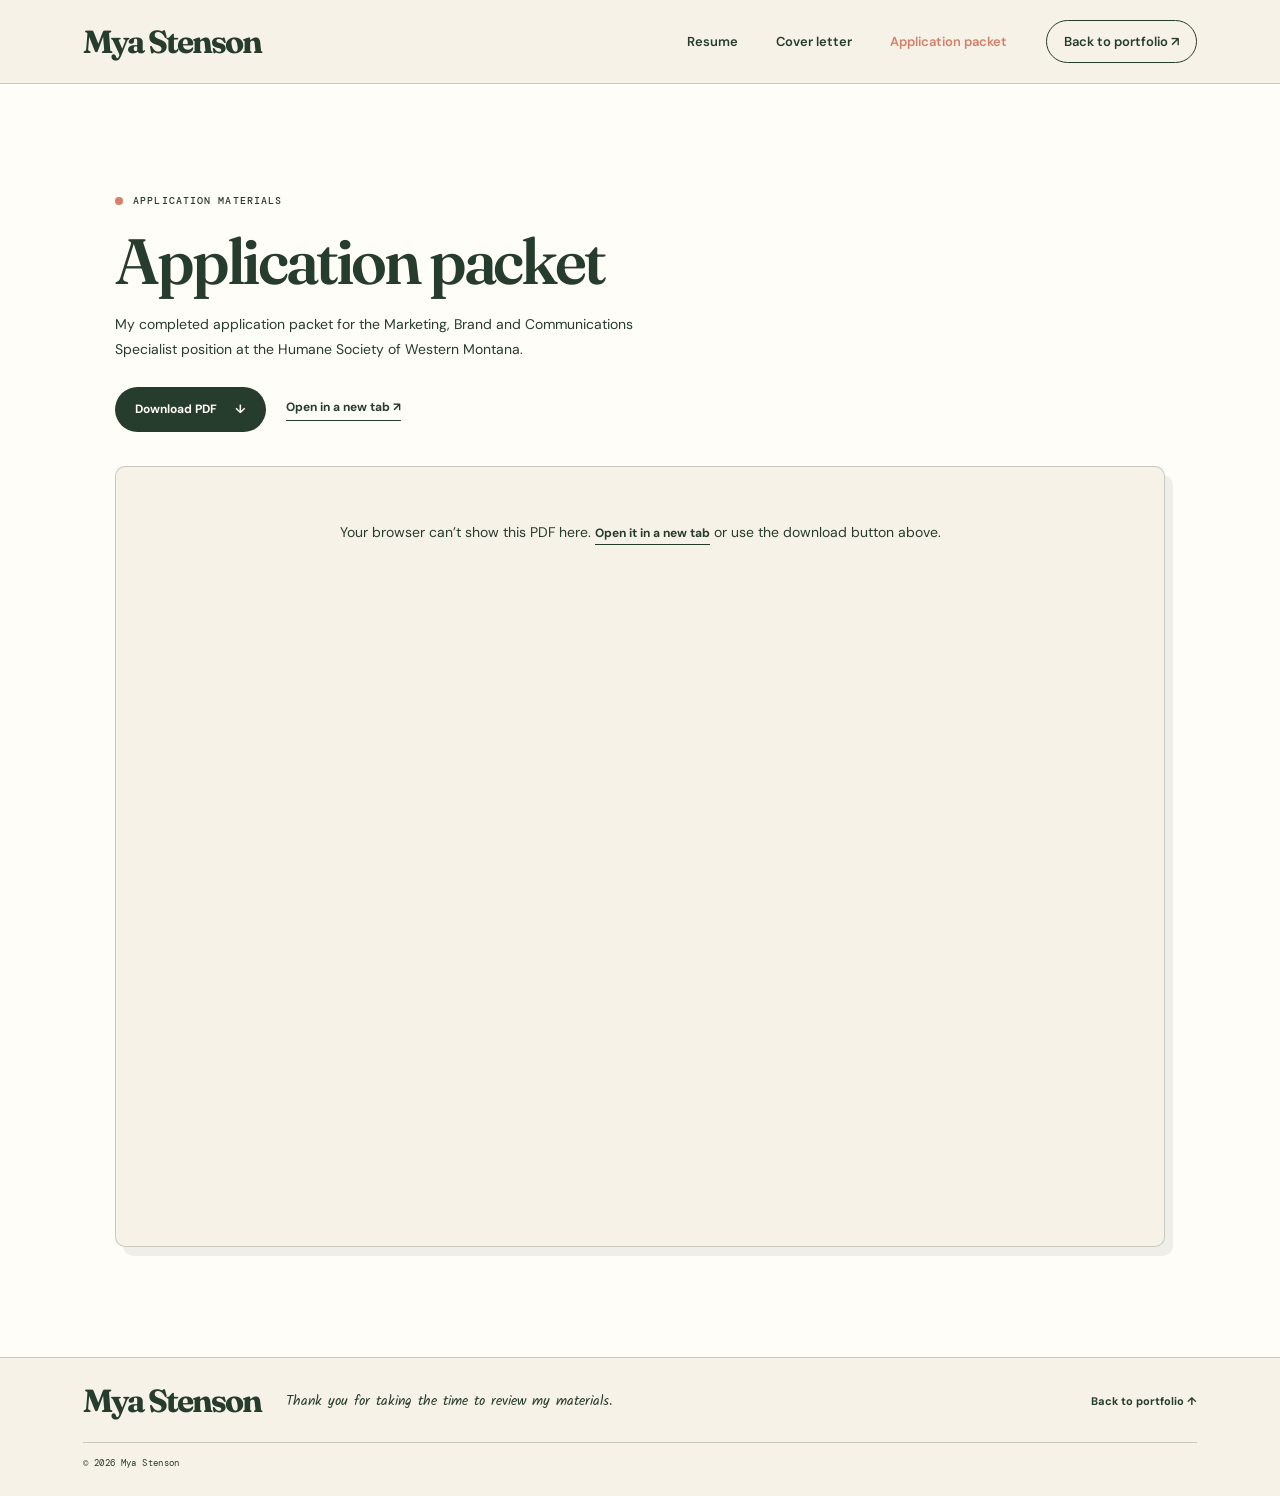
==== application.html @ 236c0593 "rewrite commit" ====
<!doctype html>
<html lang="en">
<head>
  <meta charset="utf-8">
  <meta name="viewport" content="width=device-width, initial-scale=1">
  <meta name="theme-color" content="#f7f2e8">
  <meta name="robots" content="noindex">
  <meta name="description" content="My completed application packet for the Marketing, Brand and Communications Specialist position at the Humane Society of Western Montana.">
  <title>Application packet &mdash; Mya Stenson</title>
  <link rel="preconnect" href="https://fonts.googleapis.com">
  <link rel="preconnect" href="https://fonts.gstatic.com" crossorigin>
  <link href="https://fonts.googleapis.com/css2?family=DM+Mono:wght@400;500&family=DM+Sans:wght@400;500;600;700&family=Fraunces:opsz,wght@9..144,500;9..144,600;9..144,700&display=swap" rel="stylesheet">
  <link rel="stylesheet" href="style.css">
  <script src="script.js" defer></script>
</head>
<body>
  <a class="skip-link" href="#main">Skip to content</a>
  <div class="page-shell">
    <header class="site-header">
      <a class="wordmark" href="index.html" aria-label="Mya Stenson, home">Mya Stenson</a>
      <button class="menu-toggle" aria-expanded="false" aria-controls="site-nav">Menu <span aria-hidden="true">&#65291;</span></button>
      <nav id="site-nav" class="site-nav" aria-label="Main navigation">
        <a href="resume.html">Resume</a>
        <a href="cover-letter.html">Cover letter</a>
        <a href="application.html" aria-current="page">Application packet</a>
        <a class="nav-contact" href="index.html#materials">Back to portfolio <span aria-hidden="true">&#8599;</span></a>
      </nav>
    </header>

    <main id="main">
      <section class="doc-page section-pad">
        <p class="eyebrow"><span class="eyebrow-dot"></span> Application materials</p>
        <h1>Application packet</h1>
        <p class="doc-intro">My completed application packet for the Marketing, Brand and Communications Specialist position at the Humane Society of Western Montana.</p>
        <div class="doc-actions">
          <a class="button button-dark" href="assets/mya-stenson-application-packet.pdf" download>Download PDF <span aria-hidden="true">&#8595;</span></a>
          <a class="text-link" href="assets/mya-stenson-application-packet.pdf" target="_blank" rel="noreferrer">Open in a new tab <span aria-hidden="true">&#8599;</span></a>
        </div>
        <div class="doc-viewer">
          <object data="assets/mya-stenson-application-packet.pdf#view=FitH" type="application/pdf" aria-label="Mya Stenson application packet">
            <p class="doc-fallback">Your browser can&rsquo;t show this PDF here. <a class="text-link" href="assets/mya-stenson-application-packet.pdf" target="_blank" rel="noreferrer">Open it in a new tab</a> or use the download button above.</p>
          </object>
        </div>
        <p class="doc-mobile-note">PDF previews don&rsquo;t work well on most phones. Use the buttons above to open or download the file.</p>
      </section>
    </main>

    <footer class="site-footer">
      <a class="wordmark" href="index.html">Mya Stenson</a>
      <p>Thank you for taking the time to review my materials.</p>
      <a href="index.html#materials" class="back-top">Back to portfolio &uarr;</a>
      <small>&copy; <span id="year">2026</span> Mya Stenson</small>
    </footer>
  </div>
</body>
</html>
---- style.css ----
/* Mya Stenson portfolio styles */
@import url('https://fonts.googleapis.com/css2?family=Kalam:wght@400;700&display=swap');
:root {
  --paper:#f7f2e8;
  --paper-deep:#eee5d4;
  --ink:#263c2d;
  --green:#526b4d;
  --sage:#d8e0c9;
  --sage-deep:#a4b794;
  --coral:#d77e67;
  --yellow:#f3d47b;
  --lavender:#d8cce2;
  --white:#fffdf7;
  --line:rgba(38,60,45,.22);
  --serif:'Fraunces',Georgia,serif;
  --sans:'DM Sans',Arial,sans-serif;
  --mono:'DM Mono',monospace;
  --hand:'Kalam',cursive;
}
* {
  box-sizing:border-box;
}
html {
  scroll-behavior:smooth;
  scroll-padding-top:95px;
}
body {
  margin:0;
  background:var(--paper);
  color:var(--ink);
  font-family:var(--sans);
  font-size:16px;
  line-height:1.65;
}
a {
  color:inherit;
  text-decoration:none;
}
a:focus-visible,
button:focus-visible {
  outline:3px dashed var(--coral);
  outline-offset:4px;
}
.page-shell {
  max-width:1600px;
  margin:auto;
  overflow:hidden;
}
.skip-link {
  position:absolute;
  left:-9999px;
  top:10px;
  background:var(--ink);
  color:white;
  padding:10px 16px;
  z-index:100;
}
.skip-link:focus {
  left:10px;
}
.site-header {
  height:84px;
  padding:0 6.5%;
  display:flex;
  align-items:center;
  justify-content:space-between;
  border-bottom:1px solid var(--line);
  position:relative;
  z-index:10;
}
.wordmark {
  font-family:var(--serif);
  font-size:32px;
  font-weight:700;
  letter-spacing:-2px;
  line-height:1;
}
.site-nav {
  display:flex;
  align-items:center;
  gap:clamp(20px,3vw,46px);
  font-size:13px;
  font-weight:600;
}
.site-nav a:not(.nav-contact) {
  position:relative;
}
.site-nav a:not(.nav-contact):after {
  content:"";
  height:2px;
  position:absolute;
  bottom:-5px;
  left:0;
  width:0;
  background:var(--coral);
  transition:width .2s;
}
.site-nav a:hover:after {
  width:100%;
}
.nav-contact {
  border:1px solid var(--ink);
  border-radius:30px;
  padding:10px 17px;
}
.nav-contact:hover {
  background:var(--yellow);
}
.menu-toggle {
  display:none;
}
.hero {
  min-height:620px;
  padding:70px 9% 78px;
  display:grid;
  grid-template-columns:1.08fr .92fr;
  gap:5%;
  align-items:center;
  position:relative;
}
.hero-copy {
  max-width:650px;
  position:relative;
  z-index:2;
}
.eyebrow {
  font:500 10px var(--mono);
  letter-spacing:.11em;
  text-transform:uppercase;
  margin:0 0 20px;
  display:flex;
  align-items:center;
  gap:10px;
}
.eyebrow-dot {
  width:8px;
  height:8px;
  border-radius:50%;
  background:var(--coral);
  display:inline-block;
}
.hero h1,
.section-heading h2,
.writing-copy h2,
.about-heading h2,
.contact-section h2 {
  font:600 clamp(42px,5.3vw,76px)/1.05 var(--serif);
  letter-spacing:-.055em;
  margin:0;
}
.hero h1 em,
.section-heading h2 em,
.writing-copy h2 em,
.about-heading h2 em,
.contact-section h2 em {
  font-weight:500;
  color:var(--coral);
}
.hero-intro {
  font-size:17px;
  line-height:1.8;
  max-width:475px;
  margin:25px 0 29px;
}
.hero-actions,
.project-links,
.writing-actions {
  display:flex;
  align-items:center;
  gap:20px;
  flex-wrap:wrap;
}
.button {
  display:inline-flex;
  gap:18px;
  align-items:center;
  justify-content:center;
  border-radius:40px;
  padding:13px 20px;
  font-size:12px;
  font-weight:700;
  transition:transform .2s,box-shadow .2s;
}
.button:hover {
  transform:translateY(-3px);
  box-shadow:4px 5px 0 rgba(38,60,45,.15);
}
.button-dark {
  background:var(--ink);
  color:var(--white);
}
.button-light {
  background:var(--yellow);
  color:var(--ink);
}
.text-link {
  font-size:12px;
  font-weight:700;
  border-bottom:1px solid currentColor;
  padding-bottom:3px;
}
.text-link:hover {
  color:var(--coral);
}
.hero-note {
  margin-top:42px;
  display:flex;
  gap:11px;
  align-items:center;
  font:16px var(--hand);
  transform:rotate(-2deg);
}
.hero-art {
  max-width:470px;
  justify-self:end;
  width:100%;
  position:relative;
}
.art-caption {
  font:16px var(--hand);
  text-align:center;
  margin:24px 0 0;
  transform:rotate(-2deg);
}
.intro-strip {
  display:flex;
  align-items:center;
  justify-content:center;
  gap:clamp(13px,3vw,40px);
  padding:22px 4%;
  background:var(--yellow);
  font:12px var(--mono);
  letter-spacing:.04em;
  flex-wrap:wrap;
}
.intro-strip i {
  font-style:normal;
  font-size:17px;
  color:var(--coral);
}
.section-pad {
  padding:110px 9%;
}
.work-section {
  background:var(--white);
}
.section-heading {
  display:flex;
  justify-content:space-between;
  gap:50px;
  align-items:end;
  margin-bottom:50px;
}
.section-heading h2 {
  font-size:clamp(44px,5vw,64px);
}
.section-aside {
  max-width:350px;
  font-size:13px;
  line-height:1.8;
  margin:0 0 4px;
}
.featured-project {
  display:grid;
  grid-template-columns:1.08fr .92fr;
  gap:7%;
  align-items:center;
  margin-bottom:65px;
}
.project-visual {
  min-height:425px;
  padding:48px 26px 56px;
  position:relative;
  display:flex;
  align-items:center;
  justify-content:center;
  overflow:hidden;
  background:#dbe3ce;
  border-radius:7px;
}
.visual-topline {
  position:absolute;
  left:20px;
  right:20px;
  top:17px;
  display:flex;
  justify-content:space-between;
  font:9px var(--mono);
  letter-spacing:.05em;
}
.visual-note {
  position:absolute;
  right:15px;
  bottom:18px;
  font:14px var(--hand);
  transform:rotate(-5deg);
}
.project-kicker {
  font:10px var(--mono);
  letter-spacing:.08em;
  text-transform:uppercase;
  color:var(--green);
  margin:0 0 10px;
}
.featured-copy h3,
.card-copy h3 {
  font:600 31px/1.15 var(--serif);
  letter-spacing:-.03em;
  margin:0 0 15px;
}
.featured-copy>p:not(.project-kicker),
.card-copy>p:not(.project-kicker) {
  font-size:13px;
  line-height:1.9;
  margin:0 0 19px;
}
.tag-list {
  list-style:none;
  padding:0;
  margin:0 0 25px;
  display:flex;
  flex-wrap:wrap;
  gap:7px;
}
.tag-list li {
  border:1px solid var(--line);
  border-radius:20px;
  padding:5px 10px;
  font:9px var(--mono);
}
.project-links {
  gap:15px;
}
.project-links .button {
  padding:12px 16px;
}
.project-links .text-link {
  font-size:11px;
}
.project-grid {
  display:grid;
  grid-template-columns:repeat(2,minmax(0,1fr));
  gap:48px 28px;
}
.project-card {
  min-width:0;
}
.project-art {
  display:block;
  height:310px;
  position:relative;
  overflow:hidden;
  border-radius:6px;
  background:var(--sage);
  transition:transform .25s;
}
.project-art:hover {
  transform:rotate(-.5deg) translateY(-4px);
}
.card-number {
  position:absolute;
  left:17px;
  top:15px;
  font:10px var(--mono);
  z-index:3;
  background:var(--white);
  padding:3px 9px;
  border-radius:20px;
}
.card-copy {
  padding:22px 5px 0;
}
.card-copy h3 {
  font-size:27px;
  margin-bottom:10px;
}
.card-copy>p:not(.project-kicker) {
  min-height:75px;
}
.card-bottom {
  display:flex;
  justify-content:space-between;
  gap:15px;
  align-items:center;
  flex-wrap:wrap;
  margin-top:17px;
}
.small-link {
  font-size:10px;
  border-bottom:1px solid var(--line);
  padding-bottom:3px;
}
.portfolio-note {
  display:flex;
  gap:18px;
  align-items:center;
  background:var(--paper);
  padding:22px 27px;
  margin-top:70px;
  border-radius:5px;
}
.portfolio-note p {
  font-size:12px;
  line-height:1.8;
  margin:0;
}
.portfolio-note strong {
  font-family:var(--serif);
  font-size:17px;
}
.writing-section {
  background:var(--green);
  color:var(--white);
  text-align:center;
  position:relative;
  overflow:hidden;
}
.writing-section .eyebrow {
  color:#e4e8d9;
  justify-content:center;
}
.writing-copy h2 {
  font-size:clamp(42px,4.6vw,62px);
}
.writing-copy h2 em {
  color:var(--yellow);
}
.writing-copy>p:not(.eyebrow) {
  font-size:13px;
  line-height:1.9;
  max-width:570px;
  margin:25px auto;
}
.writing-actions {
  gap:20px;
  justify-content:center;
}
.text-link-light {
  color:var(--white);
}
.about-section {
  background:var(--paper);
}
.about-heading {
  display:flex;
  align-items:end;
  justify-content:space-between;
  gap:30px;
  margin-bottom:60px;
}
.about-heading h2 {
  font-size:clamp(42px,4.6vw,62px);
}
.about-heading>p:last-child {
  max-width:270px;
  font-size:13px;
  margin:0 0 5px;
}
.about-content {
  display:grid;
  grid-template-columns:.8fr 1.2fr;
  gap:10%;
  align-items:center;
  max-width:1000px;
  margin:auto;
}
.about-photo-wrap {
  position:relative;
  max-width:440px;
  width:100%;
  margin:auto;
}
.photo-frame {
  display:grid;
  grid-template-columns:1fr 1fr;
  align-items:center;
  gap:10px;
  padding:13px;
  background:var(--yellow);
  transform:rotate(-3deg);
  box-shadow:6px 7px 0 rgba(38,60,45,.08);
}
.photo-frame img {
  display:block;
  width:100%;
  height:auto;
  background:var(--sage);
}
.photo-caption {
  display:block;
  text-align:center;
  font:16px var(--hand);
  margin-top:18px;
  transform:rotate(-3deg);
}
.about-text>p {
  font-size:13px;
  line-height:2;
  margin:0 0 18px;
}
.about-values {
  display:flex;
  flex-wrap:wrap;
  gap:8px;
  margin:25px 0;
}
.about-values span {
  border:1px solid var(--line);
  border-radius:20px;
  padding:7px 12px;
  font:10px var(--mono);
}
.handwritten {
  font:22px var(--hand)!important;
  color:var(--coral);
}
.contact-section {
  background:var(--yellow);
  text-align:center;
  position:relative;
  padding-top:95px;
  padding-bottom:100px;
}
.contact-section .eyebrow {
  justify-content:center;
}
.contact-section h2 {
  font-size:clamp(47px,6vw,76px);
}
.contact-section h2 em {
  color:var(--coral);
}
.contact-section>p:not(.eyebrow) {
  max-width:420px;
  margin:24px auto 26px;
  font-size:13px;
}
.contact-footnote {
  display:block;
  font:14px var(--hand);
  margin-top:16px;
}
.site-footer {
  display:grid;
  grid-template-columns:auto 1fr auto;
  align-items:center;
  gap:25px;
  padding:27px 6.5%;
  border-top:1px solid var(--line);
}
.site-footer p {
  font:14px var(--hand);
  margin:0;
}
.back-top {
  font-size:11px;
  font-weight:700;
}
.site-footer small {
  grid-column:1/-1;
  border-top:1px solid var(--line);
  padding-top:14px;
  font:9px var(--mono);
  letter-spacing:.04em;
}
.reveal {
  opacity:0;
  transform:translateY(16px);
  transition:opacity .6s ease,transform .6s ease;
}
.reveal.is-visible {
  opacity:1;
  transform:translateY(0);
}

/* ===== New: hero "at a glance" card ===== */
.hero h1{font-size:clamp(40px,4.8vw,66px)}
.hero-glance .glance-card{padding:28px 30px;background:var(--white);border:1px solid var(--line);border-radius:14px;box-shadow:8px 9px 0 rgba(38,60,45,.07)}
.glance-card dl{margin:0;display:grid;gap:20px}
.glance-card dt{font:500 10px var(--mono);letter-spacing:.1em;text-transform:uppercase;color:var(--green);margin-bottom:4px}
.glance-card dd{margin:0;font-size:14px;line-height:1.6}

/* ===== New: project screenshots ===== */
.project-shot-link{display:block;width:100%}
.project-shot{display:block;width:100%;height:auto;aspect-ratio:16/10;object-fit:cover;object-position:top center}
.project-shot-link .project-shot{border-radius:6px;border:1px solid var(--line);box-shadow:6px 7px 0 rgba(38,60,45,.12)}
.project-art .project-shot{position:absolute;inset:0;height:100%}

/* ===== New: writing samples ===== */
.sample-list{list-style:none;margin:34px auto 28px;padding:0;max-width:900px;display:grid;grid-template-columns:repeat(2,minmax(0,1fr));gap:18px}
.sample-card{display:flex;flex-direction:column;align-items:center;text-align:center;padding:26px 24px;border:1px solid rgba(255,255,255,.3);border-radius:14px;background:rgba(255,255,255,.07)}
.sample-kicker{font:500 10px var(--mono);letter-spacing:.09em;text-transform:uppercase;color:var(--yellow);margin-bottom:10px}
.sample-card h3{font:600 24px/1.2 var(--serif);letter-spacing:-.03em;margin:0 0 12px}
.sample-card p{font-size:13px;line-height:1.8;margin:0 0 20px;color:#e4e8d9}
.sample-card .button{margin-top:auto}
.writing-section.section-pad{padding-top:90px;padding-bottom:90px}
/* ===== New: application materials (index section + document pages) ===== */
.materials-section {
  background:var(--white);
  text-align:center;
}
.materials-section .eyebrow { justify-content:center; }
.materials-section h2 {
  font:600 clamp(40px,4.4vw,60px)/1.05 var(--serif);
  letter-spacing:-.055em;
  margin:0;
}
.materials-section h2 em { font-weight:500; color:var(--coral); }
.materials-intro { font-size:13px; line-height:1.9; max-width:520px; margin:22px auto 0; }
.materials-list {
  list-style:none; margin:44px auto 0; padding:0; max-width:960px;
  display:grid; grid-template-columns:repeat(3,minmax(0,1fr)); gap:18px;
}
.material-card {
  display:flex; flex-direction:column; align-items:center;
  padding:28px 22px; border:1px solid var(--line); border-radius:14px; background:var(--paper);
}
.material-kicker { font:500 10px var(--mono); letter-spacing:.09em; text-transform:uppercase; color:var(--green); margin-bottom:10px; }
.material-card h3 { font:600 24px/1.2 var(--serif); letter-spacing:-.03em; margin:0 0 10px; }
.material-card p { font-size:13px; line-height:1.8; margin:0 0 20px; }
.material-card .button { margin-top:auto; }
.doc-page { background:var(--white); min-height:70vh; }
.doc-page h1 { font:600 clamp(40px,5vw,64px)/1.05 var(--serif); letter-spacing:-.05em; margin:0; }
.doc-intro { font-size:14px; line-height:1.8; max-width:560px; margin:18px 0 24px; }
.doc-actions { display:flex; gap:20px; align-items:center; flex-wrap:wrap; margin-bottom:34px; }
.doc-viewer { border:1px solid var(--line); border-radius:10px; overflow:hidden; background:var(--paper); box-shadow:8px 9px 0 rgba(38,60,45,.07); }
.doc-viewer object { display:block; width:100%; height:min(85vh,1100px); }
.doc-fallback { padding:40px 24px; text-align:center; font-size:14px; }
.doc-mobile-note { display:none; font-size:13px; line-height:1.8; margin:0; }
.site-nav a[aria-current="page"] { color:var(--coral); }
@media(max-width:850px){.materials-list{grid-template-columns:1fr;max-width:420px}}
@media(max-width:650px){.doc-viewer{display:none}.doc-mobile-note{display:block}.materials-section h2{font-size:40px}}

@media(max-width:750px){.sample-list{grid-template-columns:1fr}}
@media(max-width:900px) {
  .hero {
    padding-left:7%;
    padding-right:7%;
    grid-template-columns:1fr .85fr;
    gap:4%;
    min-height:570px;
  }
  .hero h1 {
    font-size:clamp(42px,6vw,61px);
  }
  .section-pad {
    padding:85px 7%;
  }
  .featured-project {
    gap:5%;
    grid-template-columns:1fr 1fr;
  }
  .project-visual {
    min-height:0;
  }
  .project-art {
    height:270px;
  }
}
@media(max-width:650px) {
  .site-header {
    height:72px;
    padding:0 6%;
  }
  .menu-toggle {
    display:flex;
    align-items:center;
    gap:7px;
    border:1px solid var(--ink);
    border-radius:25px;
    background:transparent;
    padding:8px 13px;
    font:600 12px var(--sans);
    color:var(--ink);
  }
  .site-nav {
    display:none;
    position:absolute;
    top:71px;
    left:0;
    right:0;
    padding:22px 6% 25px;
    background:var(--paper);
    border-bottom:1px solid var(--line);
    flex-direction:column;
    align-items:flex-start;
    gap:18px;
  }
  .site-nav.is-open {
    display:flex;
  }
  .nav-contact {
    margin-top:2px;
  }
  .hero {
    display:flex;
    flex-direction:column;
    align-items:stretch;
    padding:60px 7% 65px;
    gap:45px;
  }
  .hero h1 {
    font-size:clamp(44px,11vw,62px);
  }
  .hero-intro {
    font-size:15px;
  }
  .hero-note {
    margin-top:30px;
  }
  .hero-art {
    width:min(100%,390px);
    align-self:center;
  }
  .intro-strip {
    gap:11px 15px;
    font-size:10px;
    padding:17px 5%;
  }
  .section-pad {
    padding:72px 7%;
  }
  .section-heading {
    display:block;
    margin-bottom:35px;
  }
  .section-heading h2 {
    font-size:47px;
  }
  .section-aside {
    margin-top:18px;
  }
  .featured-project {
    display:flex;
    flex-direction:column;
    gap:30px;
    margin-bottom:48px;
  }
  .project-visual {
    min-height:0;
    width:100%;
  }
  .featured-copy h3 {
    font-size:29px;
  }
  .project-grid {
    grid-template-columns:1fr;
    gap:43px;
  }
  .project-art {
    height:300px;
  }
  .card-copy {
    padding-top:18px;
  }
  .card-copy>p:not(.project-kicker) {
    min-height:0;
  }
  .portfolio-note {
    margin-top:45px;
    padding:18px;
    align-items:flex-start;
  }
  .writing-section {
    display:block;
  }
  .writing-copy h2 {
    font-size:45px;
  }
  .writing-copy>p:not(.eyebrow) {
    margin:22px auto;
  }
  .writing-actions {
    align-items:center;
    flex-direction:column;
    gap:17px;
  }
  .about-heading {
    display:block;
    margin-bottom:38px;
  }
  .about-heading h2 {
    font-size:47px;
  }
  .about-heading>p:last-child {
    margin-top:18px;
  }
  .about-content {
    grid-template-columns:1fr;
    gap:42px;
  }
  .about-photo-wrap {
    max-width:340px;
  }
  .about-text>p {
    font-size:13px;
  }
  .contact-section {
    padding-top:80px;
    padding-bottom:82px;
  }
  .contact-section h2 {
    font-size:54px;
  }
  .site-footer {
    grid-template-columns:auto 1fr;
    gap:16px;
    padding:25px 6%;
  }
  .site-footer p {
    font-size:12px;
  }
  .back-top {
    grid-column:1/-1;
    justify-self:start;
  }
  .site-footer small {
    grid-column:1/-1;
  }
  .hero-actions {
    gap:17px;
  }
  .project-links {
    gap:13px;
  }
  .project-links .button {
    width:100%;
    justify-content:space-between;
  }
}
@media(prefers-reduced-motion:reduce) {
  *,
  *:before,
  *:after {
    scroll-behavior:auto!important;
    transition:none!important;
    animation:none!important;
  }
  .reveal {
    opacity:1;
    transform:none;
  }
}
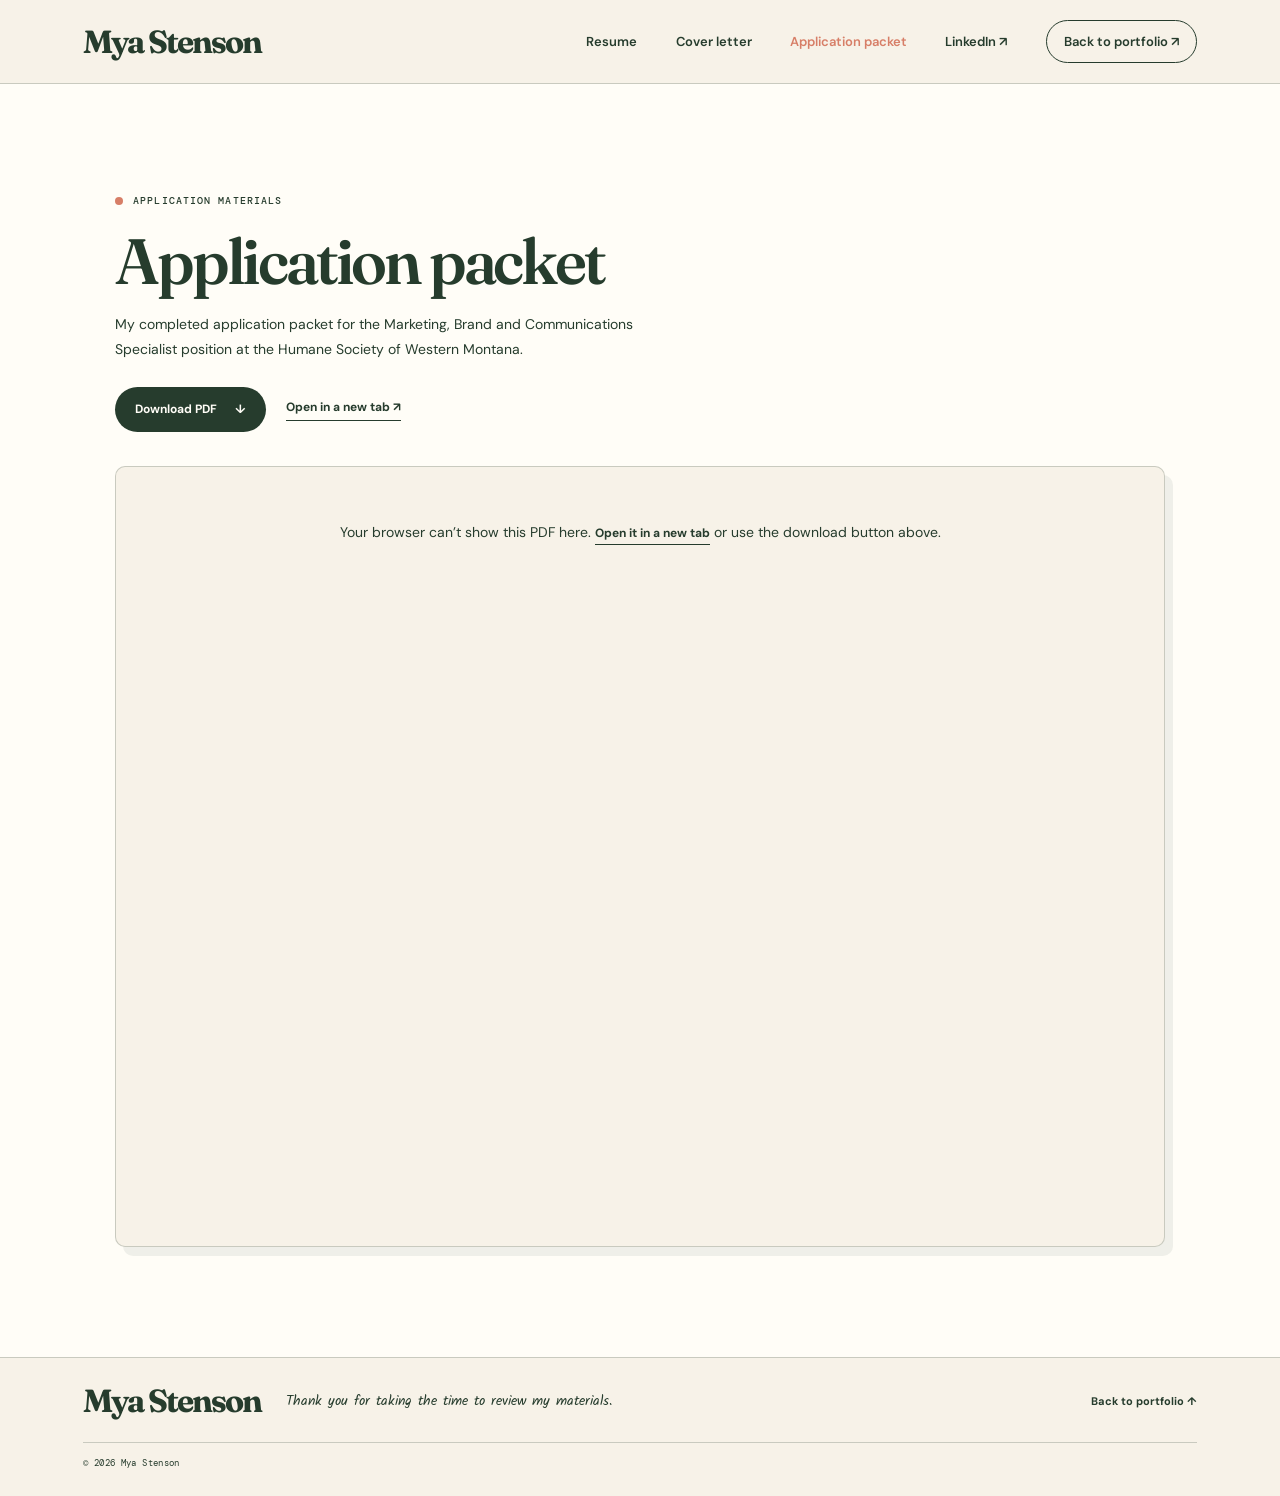
==== commit bc1c7860: "yep" ====
--- a/application.html
+++ b/application.html
@@ -23,6 +23,7 @@
         <a href="resume.html">Resume</a>
         <a href="cover-letter.html">Cover letter</a>
         <a href="application.html" aria-current="page">Application packet</a>
+        <a href="https://www.linkedin.com/in/mya-stenson-64b05a368" target="_blank" rel="noopener noreferrer">LinkedIn <span aria-hidden="true">&#8599;</span></a>
         <a class="nav-contact" href="index.html#materials">Back to portfolio <span aria-hidden="true">&#8599;</span></a>
       </nav>
     </header>
